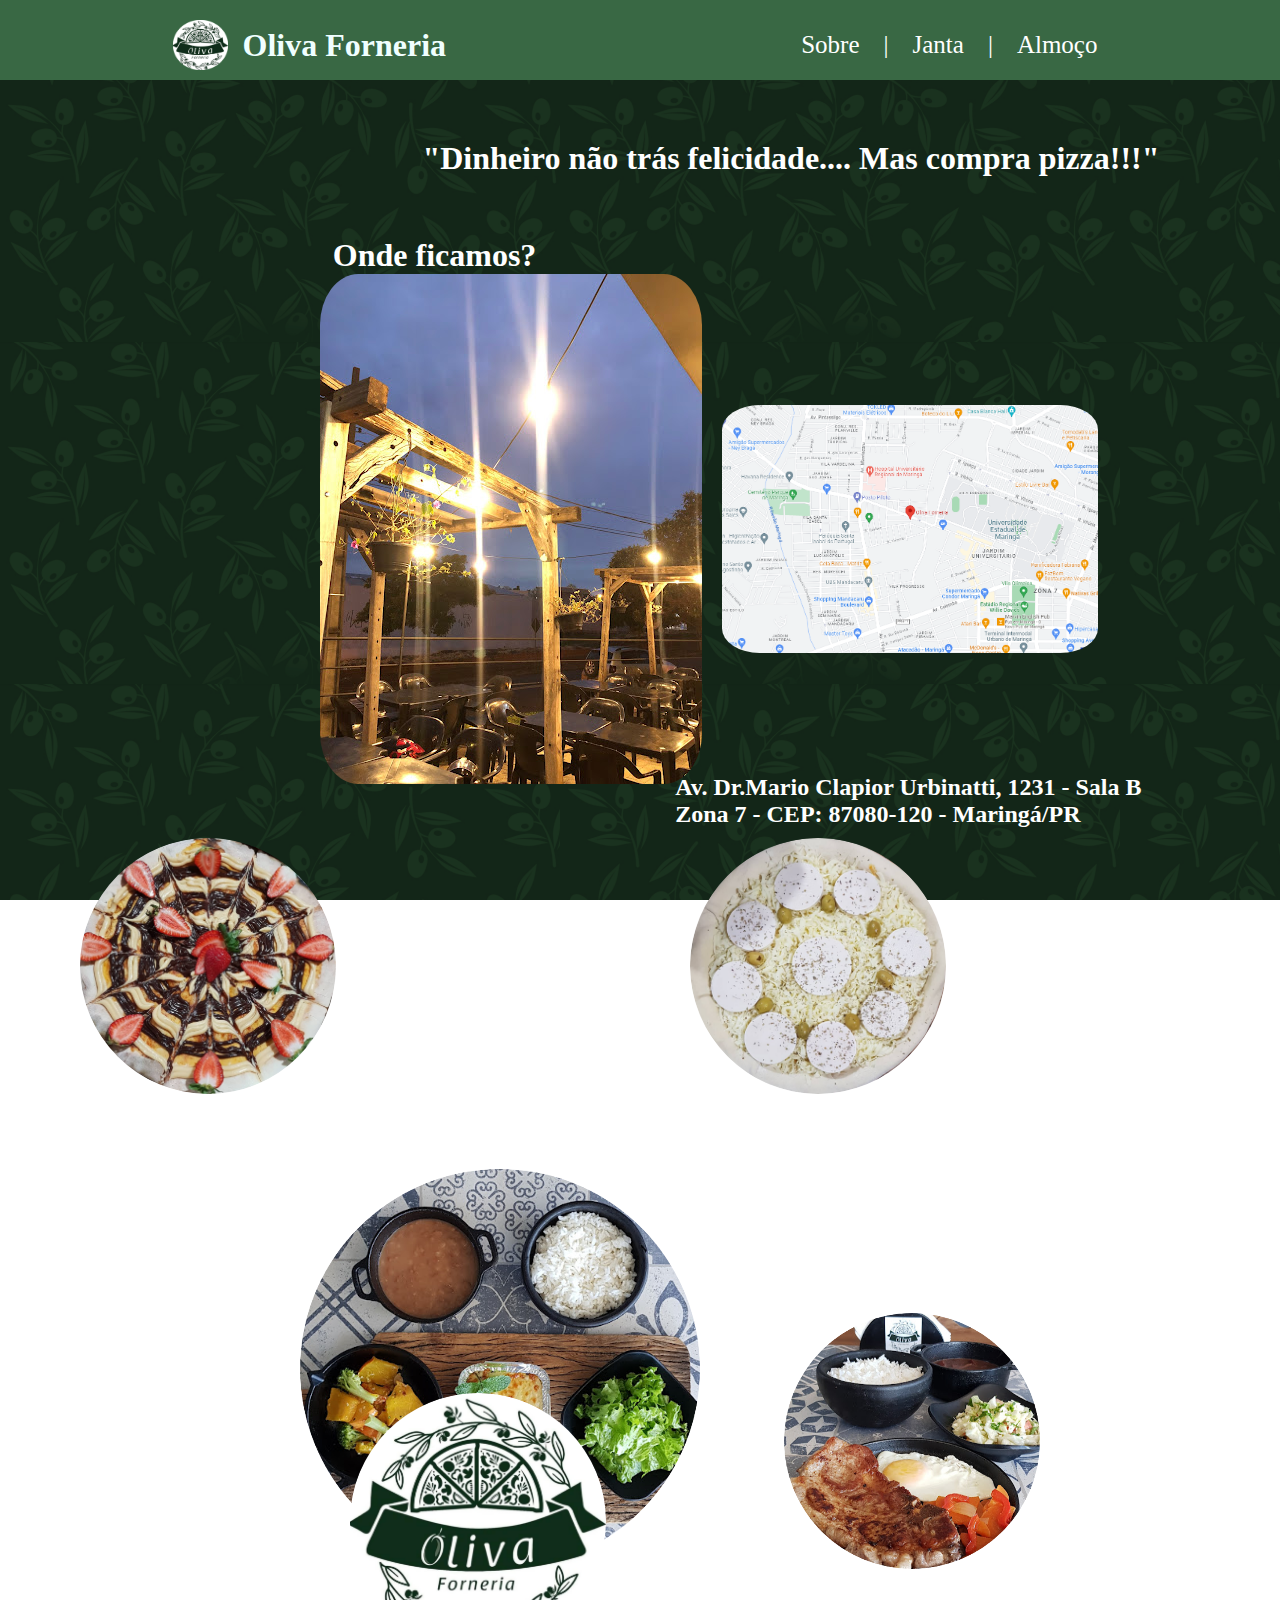
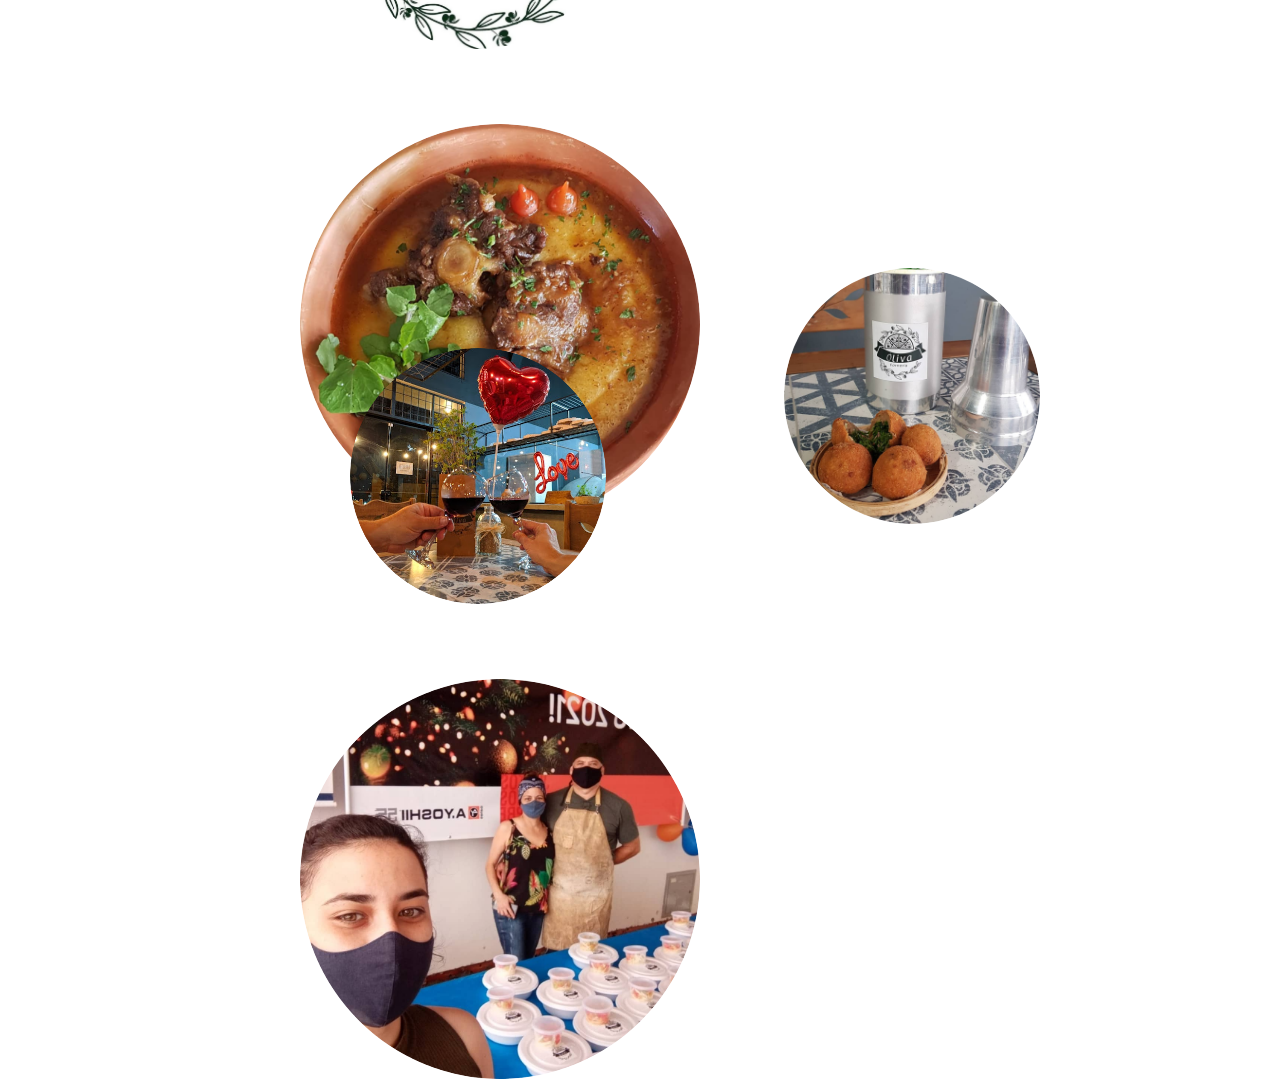
==== olivia/index.html @ 18be5ff1 "a primeira tela esta feita - inico (sujeita a modificacoes)" ====
<!DOCTYPE html>
<html lang="pt-br">

<head>
    <meta charset="UTF-8">
    <meta name="viewport" content="width=device-width, initial-scale=1.0">
    <link rel="stylesheet" href="../olivia/assets/style/index.css" />
    <title>Oliva Forneria</title>
</head>

<body>
    <header>
        <div class="container-logo">
            <div class="logo-imag">
                <a href="#">
                    <img src="assets/img/logo.png" alt="" class="logo-image">
                </a>
            </div>
            <div class="logo-texto">
                <h1>Oliva Forneria</h1>
            </div>
        </div>

        <div class="menu">
            <ul>
                <li><a href="index.html">Sobre</a></li>
                <li><a href="">|</a></li>
                <li><a href="janta.html">Janta</a></li>
                <li><a href="">|</a></li>
                <li><a href="almoço">Almoço</a></li>
            </ul>
        </div>
    </header>

    <div class="info">
        <div class="time">
            <!--<h1>Terça à Domingo<br>das 19hs às 23:30hs</h1>-->
        </div>
        <div class="frase">
            <h1>"Dinheiro não trás felicidade.... Mas compra pizza!!!"</h1>
        </div>
        <div class="loc">
            <h1>Onde ficamos?</h1>
            <div class="endereco">
                <a href="#">
                    <img src="assets/img/lugar.jpg" alt="" class=" img-endereco">
                </a>
                <div class="inf-end">
                    <h2><a href="https://www.google.com/maps/place/Oliva+Forneria/@-23.4043798,-51.9510926,15z/data=!4m6!3m5!1s0x94ecd72be50e49ef:0xba85c02438d36316!8m2!3d-23.4043798!4d-51.9510926!16s%2Fg%2F11j6gmlf1l?entry=ttu"
                            style="text-decoration: none; color: inherit;">Av. Dr.Mario Clapior Urbinatti, 1231 - Sala B
                            <br>Zona 7 - CEP: 87080-120 - Maringá/PR</a></h2>
                </div>
                <div class="loc-imagem">
                    <img src="assets/img/loca.png" alt="" class="loc-imagem-map">
                </div>
            </div>
        </div>
    </div>
    <!--< <div class="foods">
        <img src="assets/img/inf_food.png" alt="" class="inf_foods">
    </div>  -->
    <div figure class="fotos-comidas">
        <img src="assets/img/pizza-doce.png" alt="" class="pizza-chocolate">
        <img src="assets/img/pizza-sal.png" alt="" class="pizza-sal">
        <img src="assets/img/lasanha.png" alt="" class="lasanha">
        <img src="assets/img/bifecavalo.png" alt="" class="pizza-chocolate">
        <img src="assets/img/logo.png" alt="" class="pizza-sal">
        <img src="assets/img/rabada.png" alt="" class="lasanha">
        <img src="assets/img/bolinho.png" alt="" class="pizza-chocolate">
        <img src="assets/img/coracao.png" alt="" class="pizza-sal">
        <img src="assets/img/pessoal.png" alt="" class="lasanha">
    </div>
</body>

</html>
---- olivia/assets/style/index.css ----
* {
    padding: 0;
    margin: 0;
    box-sizing: border-box;
}

header {
    width: 100%;
    background-color: rgb(57, 104, 68);
    display: flex;
    justify-content: space-around;
    padding: 20px 0;
    padding-bottom: 10px;
    align-items: center;
}

.logo-imag {
    width: 50px;
    height: 50px;
    border-radius: 25px;
}

.container-logo {
    display: flex;
    align-items: center;
}

.logo-texto {
    margin-left: 20px;
}

.menu li {
    display: inline-block;
    margin: 0 10px;
}

.menu li a {
    font-size: 25px;
    text-decoration: none;
    color: #fff;
}

.menu li:hover {
    background-color: rgb(50, 56, 51);
    border-radius: 20%;
}

.logo-image {
    width: 55px;
    height: 50px;
}

body {
    background-image: url(../img/fundo.png);
    background-attachment: fixed;
    overflow-y: scroll;
    max-height: 100vh;
}

.logo-texto h1 {
    color: azure;
}

.time h1 {
    position: absolute;
    bottom: 0;
}

.loc h1 {
    margin-left: 26%;
    margin-top: 60px;
}

.frase h1 {
    margin-left: 33%;
    margin-top: 60px;
}

.endereco {
    display: flex;
    align-items: center;
    margin-left: 25%;
    position: relative;
}

.img-endereco {
    border-radius: 10%;
}

.loc-imagem-map {
    width: 65%;
    height: 40%;
    margin-left: 20px;
    border-radius: 10%;
}

.inf-end {
    position: absolute;
    top: 500px;
    margin-left: 37%;
    color: #fff;
}

.info h1 {
    color: #fff;
}

.inf_foods {
    width: 50%;
    height: 200px;
    margin-top: 80px;
    margin-left: 27%;
    border-radius: 20%;
    filter: brightness(150%);
}

.pizza-chocolate {
    width: 20%;
    height: 40%;
    margin-top: 50px;
    margin-left: 80px;
    border-radius: 50%;
}

.pizza-sal {
    width: 20%;
    height: 40%;
    margin-top: -100px;
    margin-left: 350px;
    border-radius: 50%;
}

.lasanha {
    width: 400px;
    height: 400px;
    margin-top: 151px;
    margin-left: 300px;
    border-radius: 50%;
}

.fotos-comidas img {
    margin-bottom: -80px;
    /* Ajuste o valor da margem inferior conforme necessário */
}

.fotos-comidas img {
    transition: transform 0.3s ease;
}

.fotos-comidas img:hover {
    transform: scale(1.1);
}
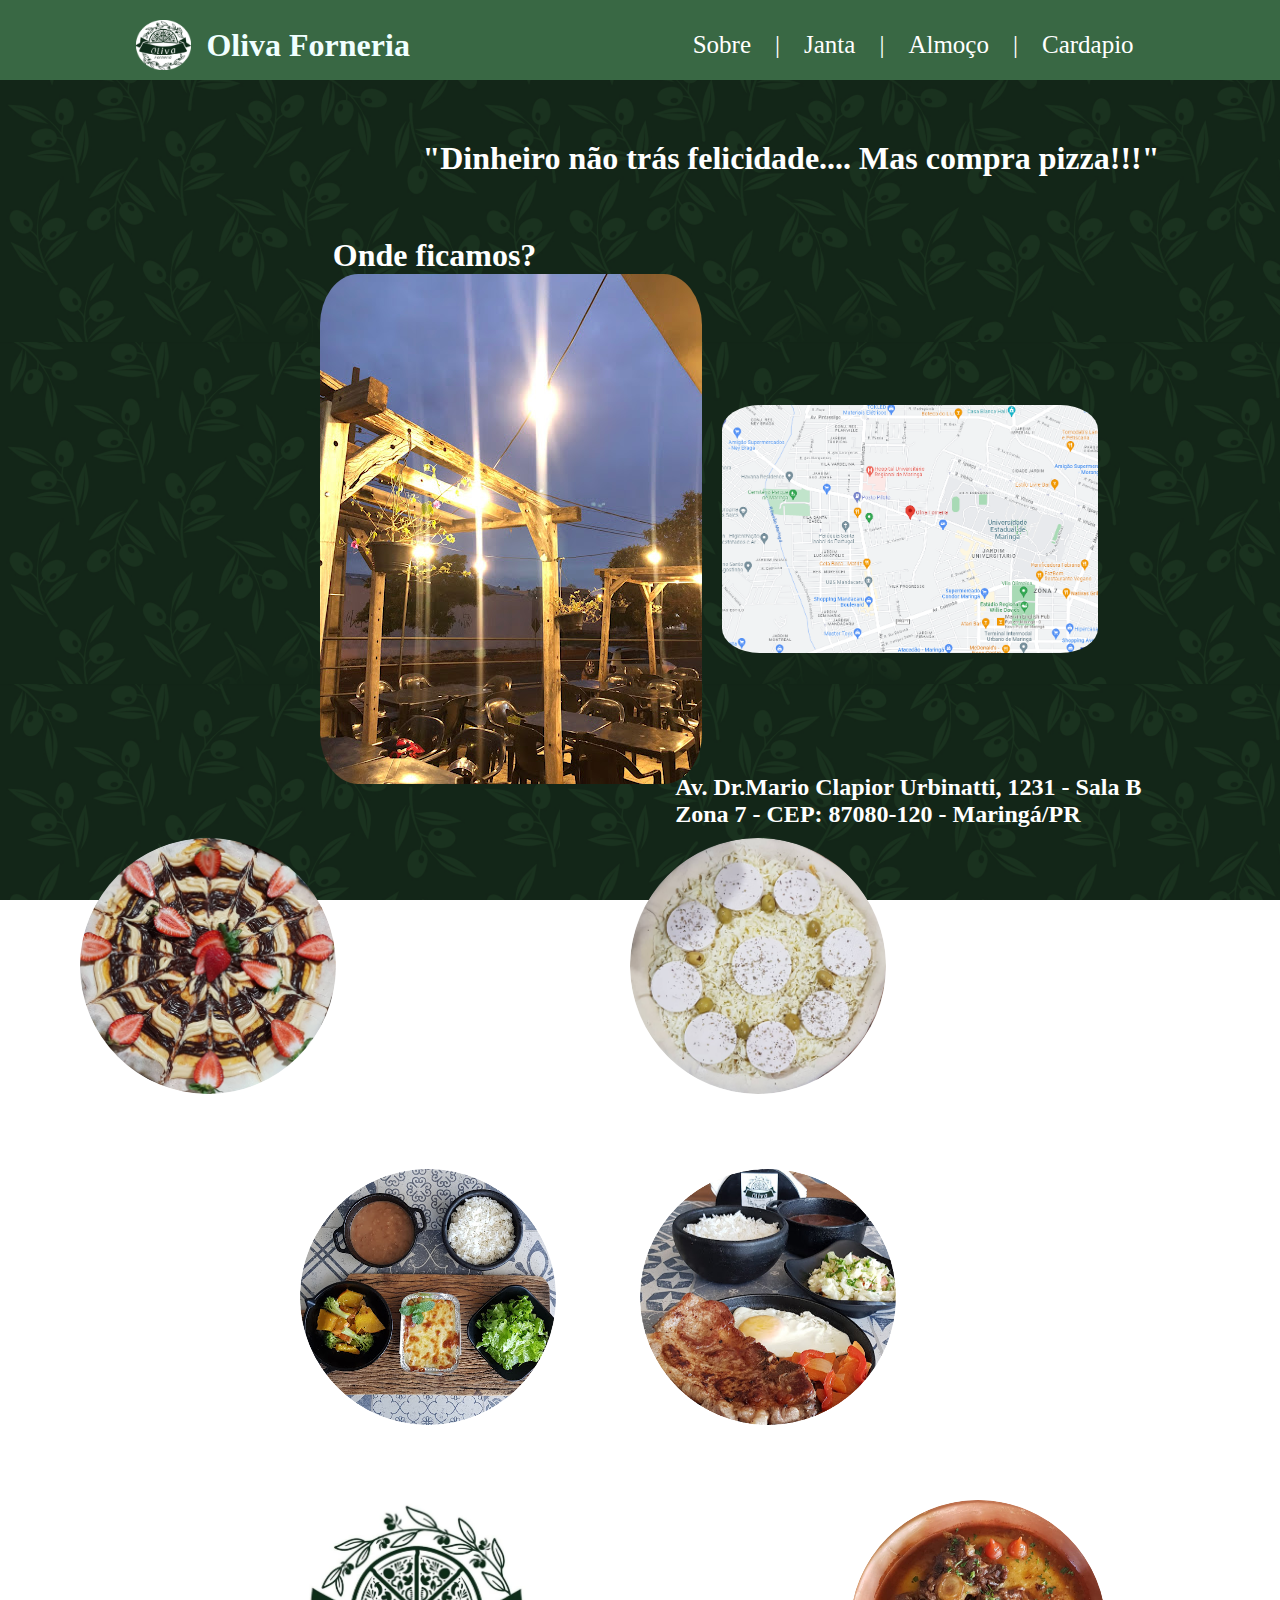
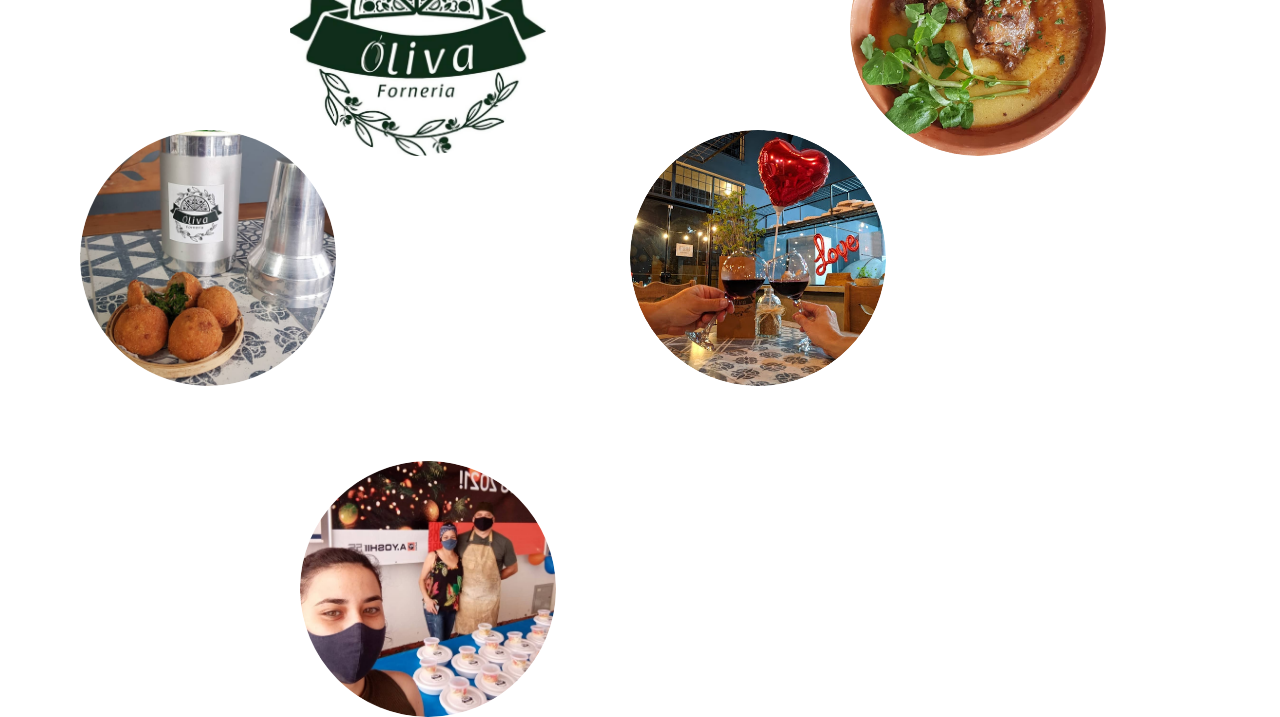
==== commit da397305: "add cardapio e arrumando as config" ====
--- a/olivia/index.html
+++ b/olivia/index.html
@@ -4,7 +4,7 @@
 <head>
     <meta charset="UTF-8">
     <meta name="viewport" content="width=device-width, initial-scale=1.0">
-    <link rel="stylesheet" href="../olivia/assets/style/index.css" />
+    <link rel="stylesheet" href="assets/style/index.css" />
     <title>Oliva Forneria</title>
 </head>
 
@@ -28,6 +28,8 @@
                 <li><a href="janta.html">Janta</a></li>
                 <li><a href="">|</a></li>
                 <li><a href="almoço">Almoço</a></li>
+                <li><a href="">|</a></li>
+                <li><a href="assets/cardapio/OLIVA-FORNERIA---CARDAPIO-2023 (1).pdf" download="Cardapio">Cardapio</a></li>
             </ul>
         </div>
     </header>
@@ -47,7 +49,7 @@
                 </a>
                 <div class="inf-end">
                     <h2><a href="https://www.google.com/maps/place/Oliva+Forneria/@-23.4043798,-51.9510926,15z/data=!4m6!3m5!1s0x94ecd72be50e49ef:0xba85c02438d36316!8m2!3d-23.4043798!4d-51.9510926!16s%2Fg%2F11j6gmlf1l?entry=ttu"
-                            style="text-decoration: none; color: inherit;">Av. Dr.Mario Clapior Urbinatti, 1231 - Sala B
+                            style="text-decoration: none; color: inherit;" target="_blank">Av. Dr.Mario Clapior Urbinatti, 1231 - Sala B
                             <br>Zona 7 - CEP: 87080-120 - Maringá/PR</a></h2>
                 </div>
                 <div class="loc-imagem">
--- a/olivia/assets/style/index.css
+++ b/olivia/assets/style/index.css
@@ -126,13 +126,13 @@
     width: 20%;
     height: 40%;
     margin-top: -100px;
-    margin-left: 350px;
+    margin-left: 290px;
     border-radius: 50%;
 }
 
 .lasanha {
-    width: 400px;
-    height: 400px;
+    width: 20%;
+    height: 40%;
     margin-top: 151px;
     margin-left: 300px;
     border-radius: 50%;
